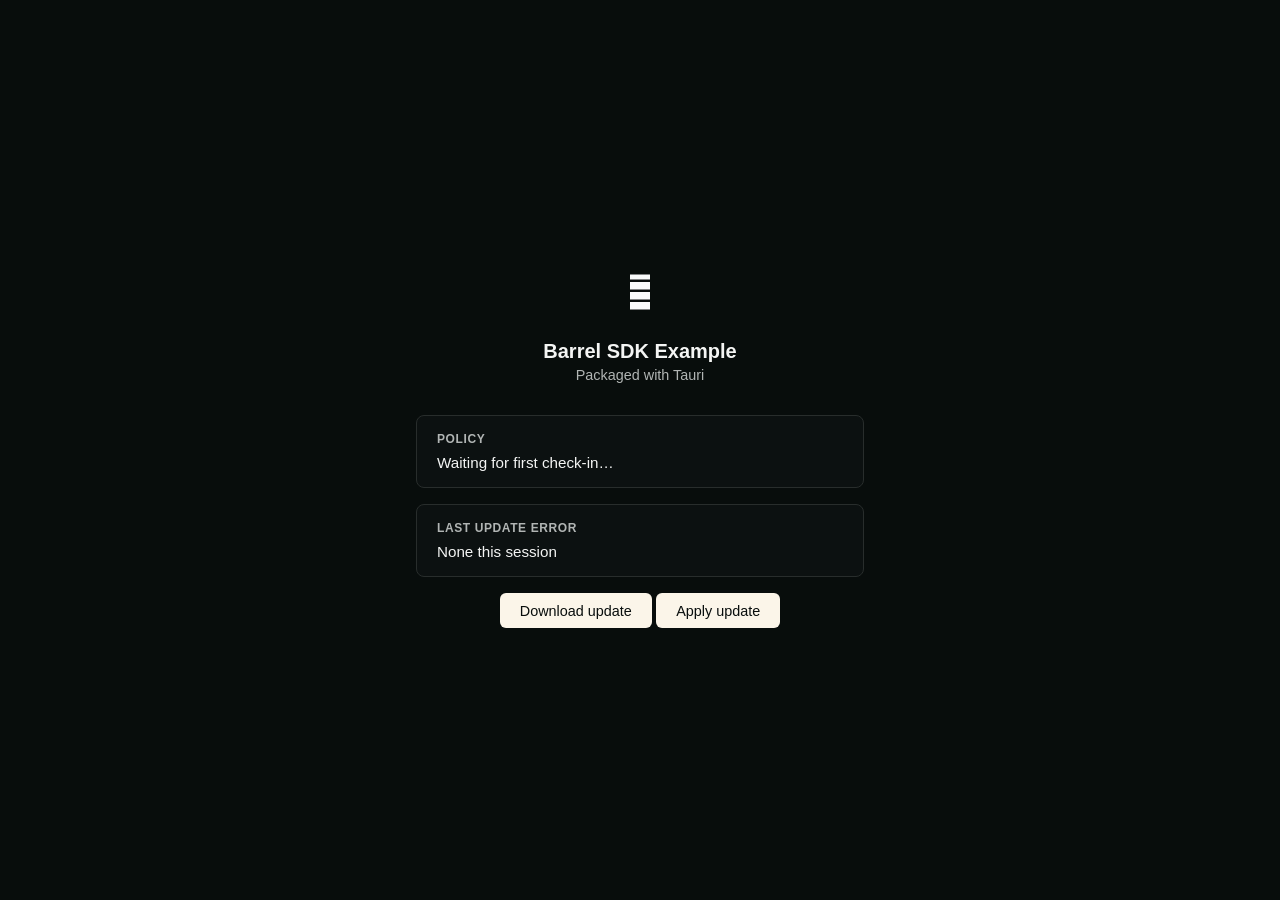
==== examples/basic-tauri-app/src/index.html @ 3fade7f4 "docs: example Tauri app demonstrating the SDK A minimal Tauri app wired to barrel-kit-tauri: init() " ====
<!doctype html>
<html>
  <head>
    <meta charset="UTF-8" />
    <title>Barrel SDK — Tauri Example</title>
    <link rel="stylesheet" href="index.css" />
  </head>
  <body>
    <main>
      <svg class="logomark" viewBox="0 0 16 16" aria-label="Barrel">
        <rect x="4" y="1" width="8" height="2" />
        <rect x="4" y="4" width="8" height="3" />
        <rect x="4" y="8" width="8" height="3" />
        <rect x="4" y="12" width="8" height="3" />
      </svg>
      <h1>Barrel SDK Example</h1>
      <p class="subtitle">Packaged with Tauri</p>
      <section>
        <h2>Policy</h2>
        <p id="policy">Waiting for first check-in…</p>
      </section>
      <section>
        <h2>Last update error</h2>
        <p id="error">None this session</p>
      </section>
      <button id="download-update" type="button">Download update</button>
      <button id="apply-update" type="button">Apply update</button>
    </main>
    <script type="module" src="main.js"></script>
  </body>
</html>
---- examples/basic-tauri-app/src/index.css ----
/* Colors below are Barrel's real product tokens (packages/design/tokens in
   the infrastructure repo) -- hand-copied here rather than imported, since
   this is a standalone public example with no dependency on that repo. */
body {
  font-family:
    -apple-system, BlinkMacSystemFont, "Segoe UI", Roboto, Helvetica, Arial,
    sans-serif;
  margin: 0;
  min-height: 100vh;
  display: flex;
  align-items: center;
  justify-content: center;
  background: #080d0c;
  color: #f4f5f4;
}

main {
  width: 100%;
  max-width: 28rem;
  padding: 2rem;
  text-align: center;
}

.logomark {
  width: 2.5rem;
  height: 2.5rem;
  fill: #f9fafb;
  margin-bottom: 1.5rem;
}

h1 {
  margin: 0 0 0.25rem;
  font-size: 1.25rem;
  font-weight: 600;
}

.subtitle {
  margin: 0 0 2rem;
  color: #b1b5b4;
  font-size: 0.9rem;
}

section {
  border: 1px solid #282d2c;
  background: #0c1111;
  border-radius: 0.5rem;
  padding: 1rem 1.25rem;
  margin-bottom: 1rem;
  text-align: left;
}

section h2 {
  margin: 0 0 0.5rem;
  font-size: 0.75rem;
  text-transform: uppercase;
  letter-spacing: 0.05em;
  color: #b1b5b4;
}

section p {
  margin: 0;
  font-size: 0.95rem;
  color: #f4f5f4;
}

button {
  font-size: 0.9rem;
  font-weight: 500;
  padding: 0.6rem 1.25rem;
  border-radius: 0.375rem;
  border: none;
  background: #fbf5e9;
  color: #080d0c;
  cursor: pointer;
}

button:hover {
  opacity: 0.9;
}
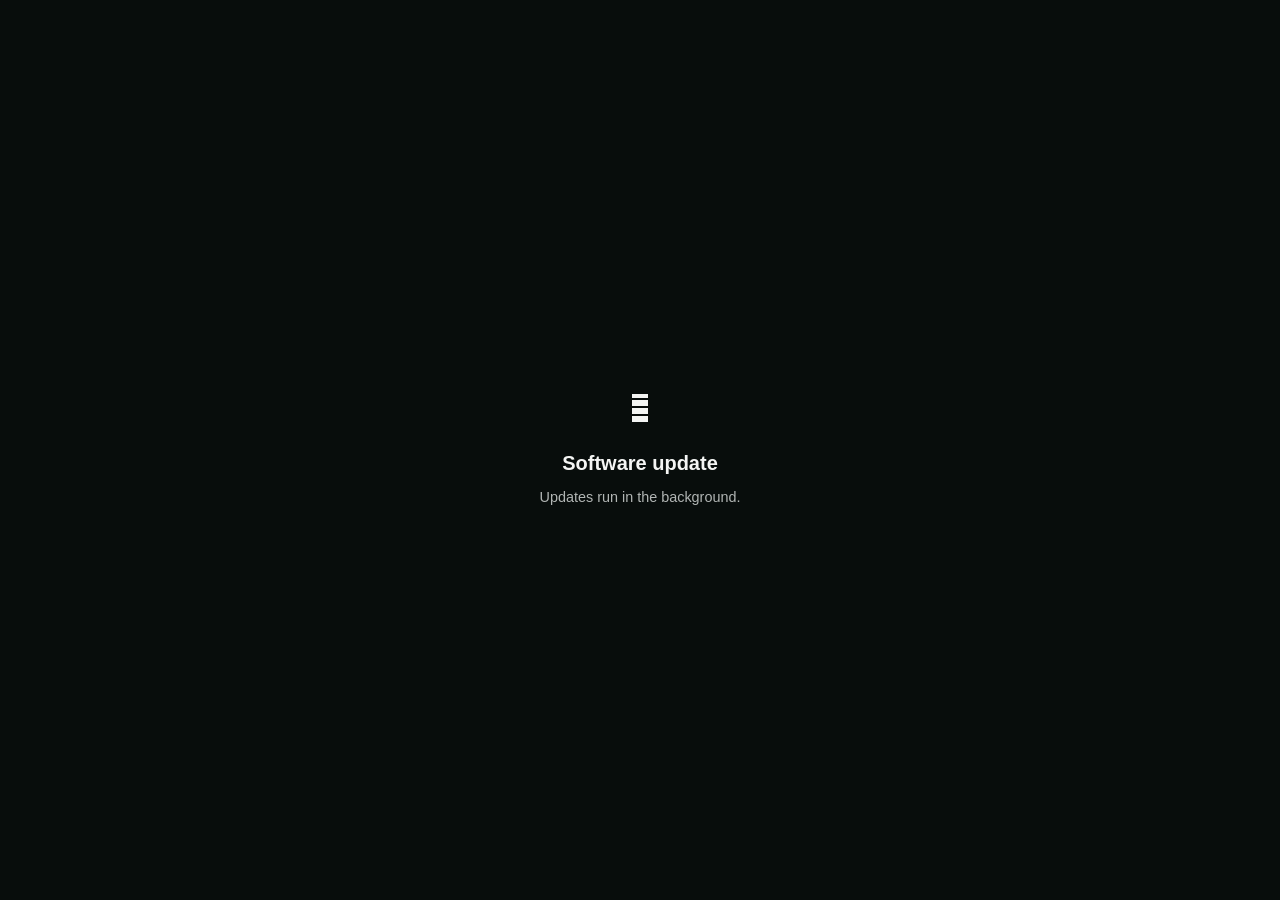
==== commit 7511d20f: "feat: expose native update utilities and synchronize lifecycle reporting" ====
--- a/examples/basic-tauri-app/src/index.html
+++ b/examples/basic-tauri-app/src/index.html
@@ -1,30 +1,28 @@
 <!doctype html>
-<html>
+<html lang="en">
   <head>
     <meta charset="UTF-8" />
-    <title>Barrel SDK — Tauri Example</title>
+    <meta name="viewport" content="width=device-width, initial-scale=1" />
+    <title>Software update</title>
     <link rel="stylesheet" href="index.css" />
   </head>
   <body>
     <main>
-      <svg class="logomark" viewBox="0 0 16 16" aria-label="Barrel">
+      <svg class="logomark" viewBox="0 0 16 16" aria-hidden="true">
         <rect x="4" y="1" width="8" height="2" />
         <rect x="4" y="4" width="8" height="3" />
         <rect x="4" y="8" width="8" height="3" />
         <rect x="4" y="12" width="8" height="3" />
       </svg>
-      <h1>Barrel SDK Example</h1>
-      <p class="subtitle">Packaged with Tauri</p>
-      <section>
-        <h2>Policy</h2>
-        <p id="policy">Waiting for first check-in…</p>
-      </section>
-      <section>
-        <h2>Last update error</h2>
-        <p id="error">None this session</p>
-      </section>
-      <button id="download-update" type="button">Download update</button>
-      <button id="apply-update" type="button">Apply update</button>
+      <h1>Software update</h1>
+      <p id="update-state" role="status">Updates run in the background.</p>
+      <progress
+        id="update-progress"
+        max="100"
+        aria-label="Update download progress"
+        hidden
+      ></progress>
+      <button id="apply-update" type="button" hidden>Restart to update</button>
     </main>
     <script type="module" src="main.js"></script>
   </body>
--- a/examples/basic-tauri-app/src/index.css
+++ b/examples/basic-tauri-app/src/index.css
@@ -1,79 +1,57 @@
-/* Colors below are Barrel's real product tokens (packages/design/tokens in
-   the infrastructure repo) -- hand-copied here rather than imported, since
-   this is a standalone public example with no dependency on that repo. */
 body {
-  font-family:
-    -apple-system, BlinkMacSystemFont, "Segoe UI", Roboto, Helvetica, Arial,
-    sans-serif;
   margin: 0;
   min-height: 100vh;
-  display: flex;
-  align-items: center;
-  justify-content: center;
+  display: grid;
+  place-items: center;
   background: #080d0c;
   color: #f4f5f4;
+  font-family: -apple-system, BlinkMacSystemFont, "Segoe UI", sans-serif;
 }
 
 main {
-  width: 100%;
-  max-width: 28rem;
-  padding: 2rem;
+  max-width: 24rem;
+  padding: 3rem;
   text-align: center;
 }
-
 .logomark {
-  width: 2.5rem;
-  height: 2.5rem;
-  fill: #f9fafb;
+  width: 2rem;
+  height: 2rem;
+  fill: currentColor;
   margin-bottom: 1.5rem;
 }
-
 h1 {
-  margin: 0 0 0.25rem;
   font-size: 1.25rem;
   font-weight: 600;
+  margin: 0;
 }
-
-.subtitle {
-  margin: 0 0 2rem;
+p {
   color: #b1b5b4;
   font-size: 0.9rem;
+  line-height: 1.5;
+  margin: 0.75rem 0 0;
 }
-
-section {
-  border: 1px solid #282d2c;
-  background: #0c1111;
+progress {
+  width: 100%;
+  height: 0.4rem;
+  margin-top: 1.5rem;
+  accent-color: #fbf5e9;
+}
+button {
+  margin-top: 1.5rem;
+  padding: 0.65rem 1.1rem;
+  border: 0;
   border-radius: 0.5rem;
-  padding: 1rem 1.25rem;
-  margin-bottom: 1rem;
-  text-align: left;
-}
-
-section h2 {
-  margin: 0 0 0.5rem;
-  font-size: 0.75rem;
-  text-transform: uppercase;
-  letter-spacing: 0.05em;
-  color: #b1b5b4;
-}
-
-section p {
-  margin: 0;
-  font-size: 0.95rem;
-  color: #f4f5f4;
-}
-
-button {
+  background: #fbf5e9;
+  color: #080d0c;
+  font: inherit;
   font-size: 0.9rem;
   font-weight: 500;
-  padding: 0.6rem 1.25rem;
-  border-radius: 0.375rem;
-  border: none;
-  background: #fbf5e9;
-  color: #080d0c;
   cursor: pointer;
 }
-
-button:hover {
-  opacity: 0.9;
+button:disabled {
+  opacity: 0.6;
+  cursor: default;
 }
+[hidden] {
+  display: none;
+}
